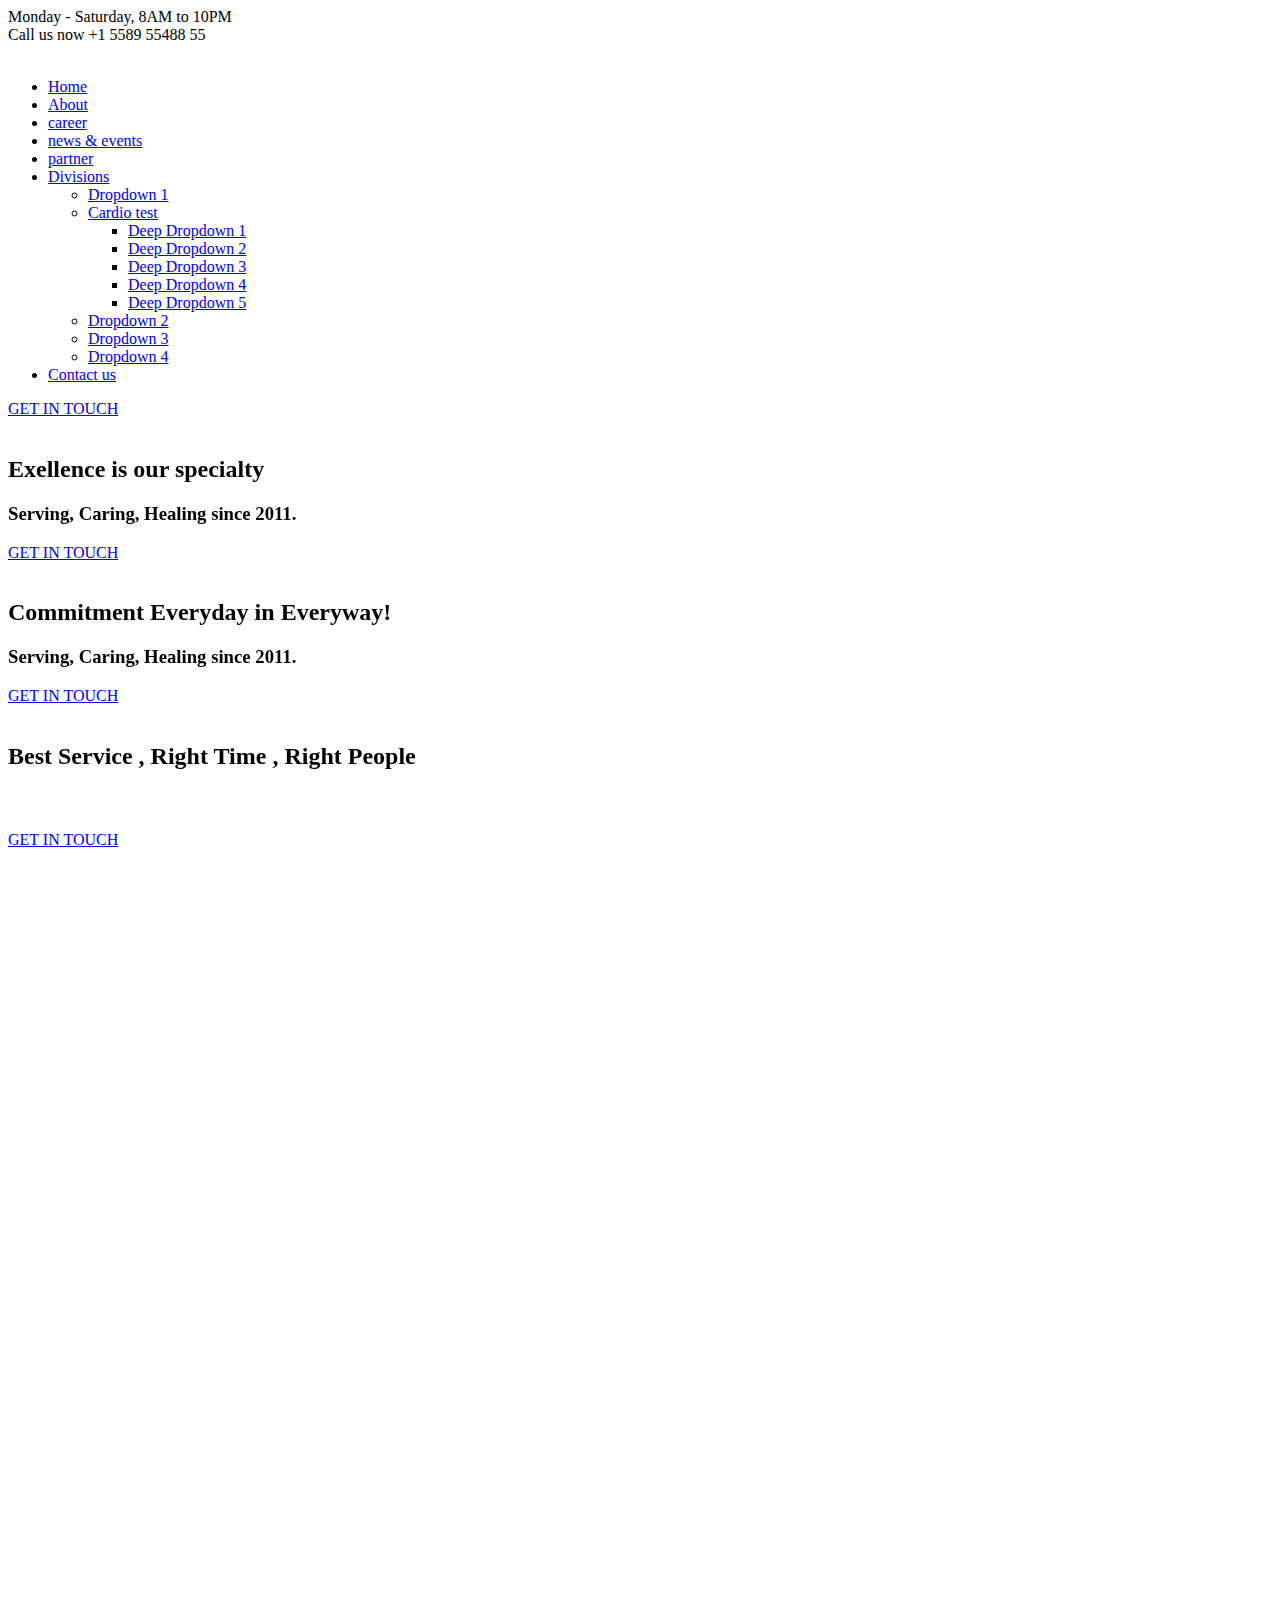
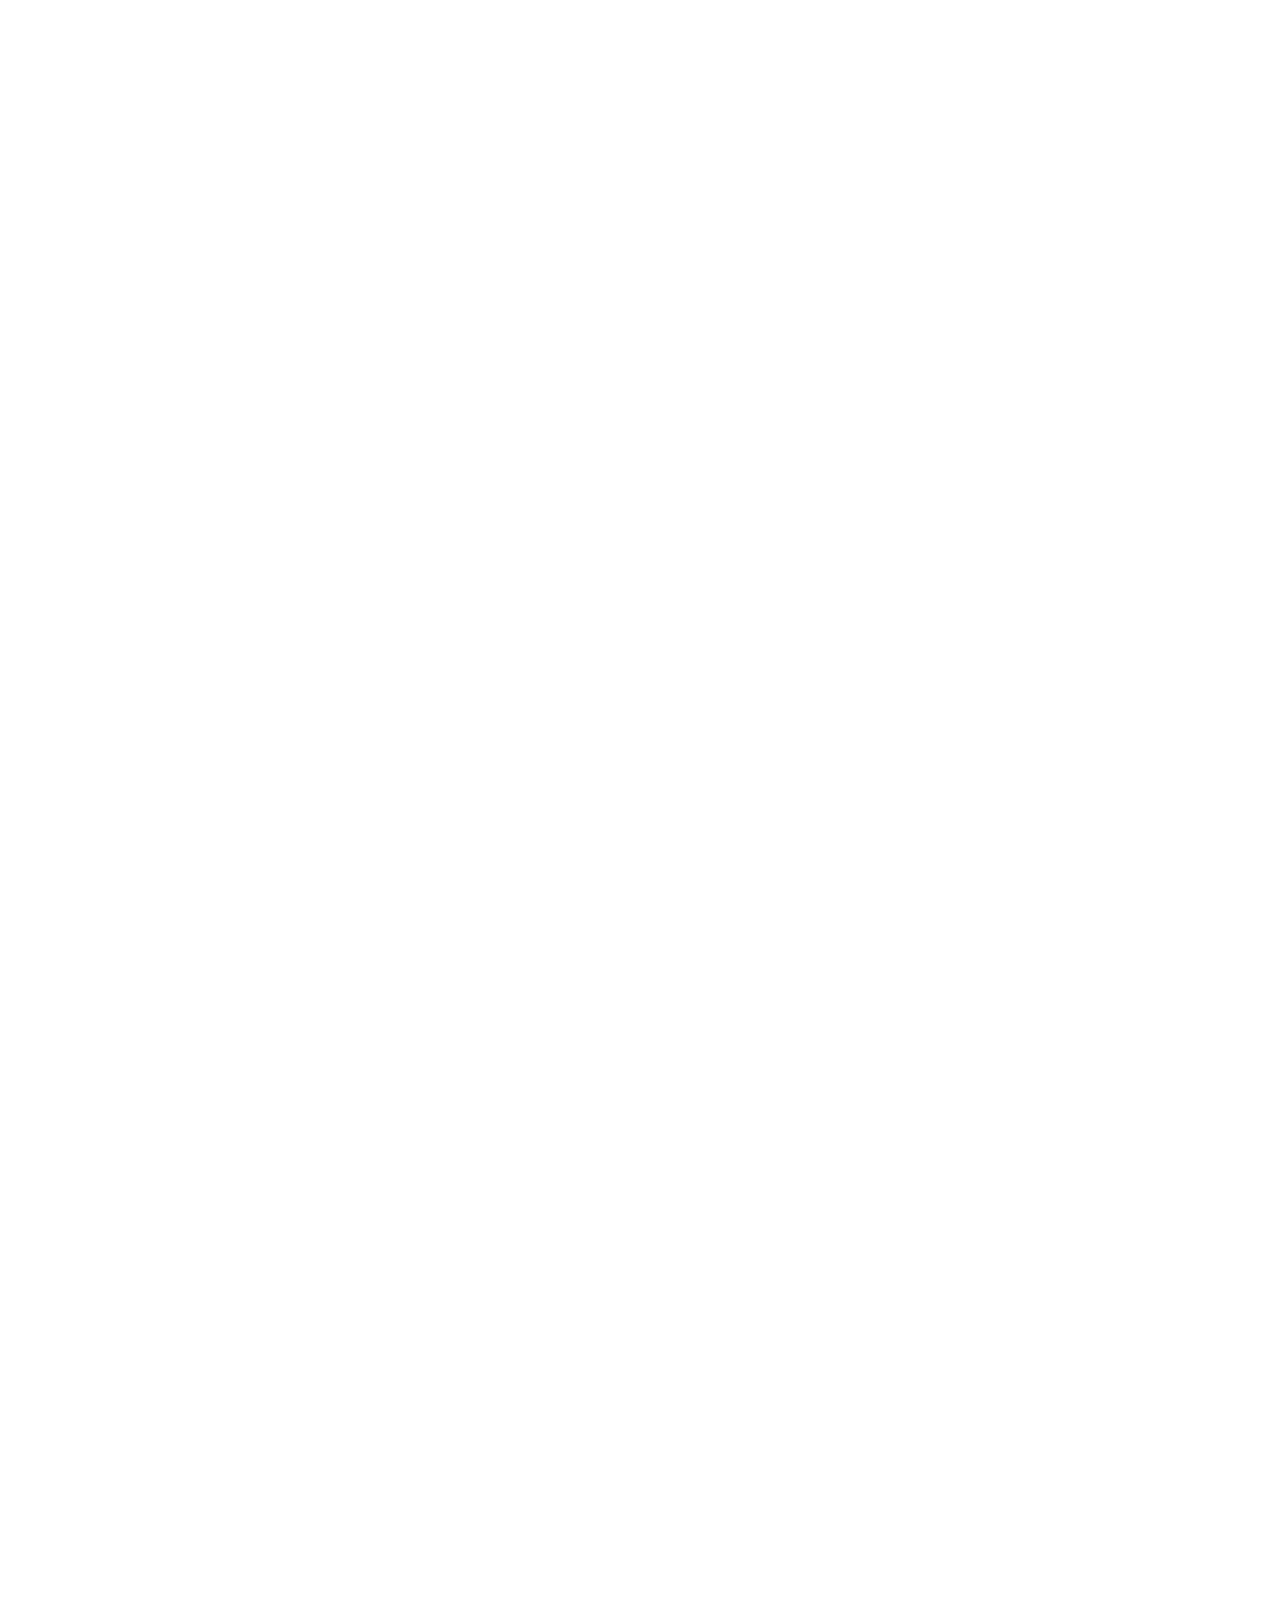
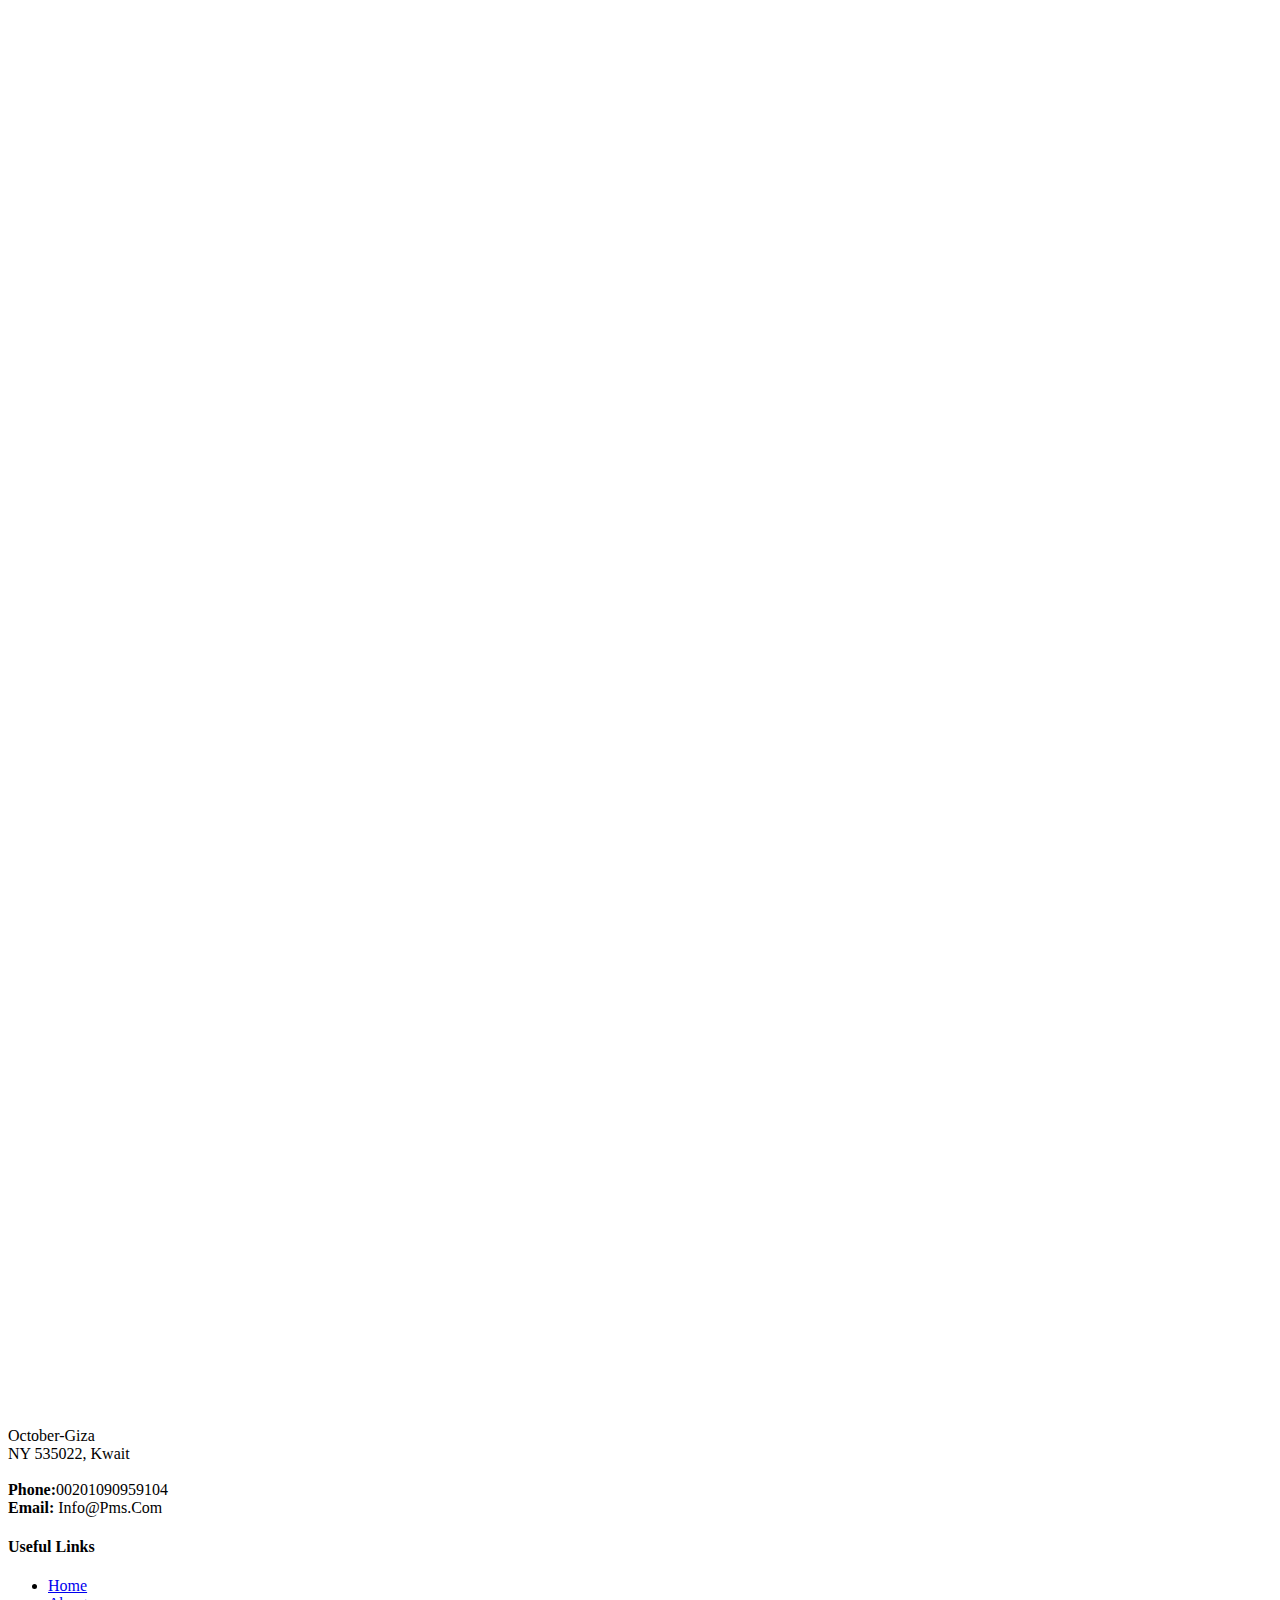
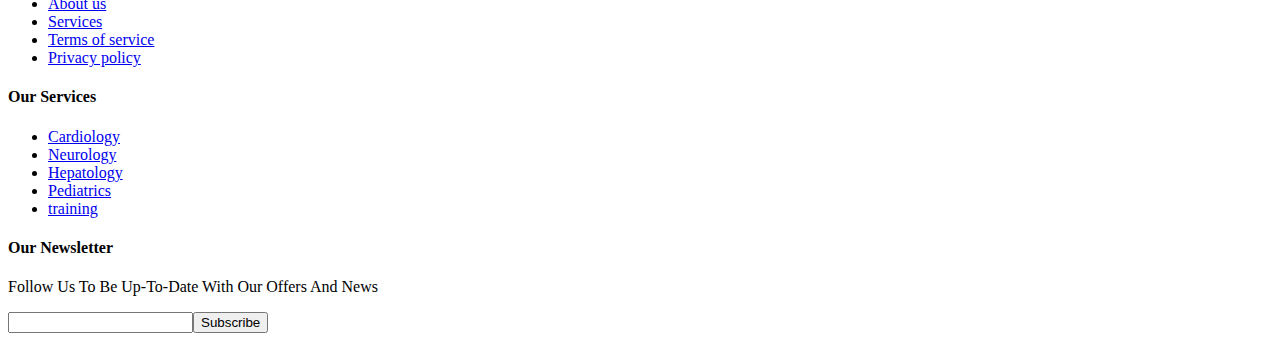
==== index.html @ 4a9a4457 "Update index.html" ====
<!DOCTYPE html>
<html lang="en">

<head>
  <meta charset="utf-8">
  <meta content="width=device-width, initial-scale=1.0" name="viewport">
  <title>PMS MAIN PAGE</title>
  <meta name="description" content="">
  <meta name="keywords" content="">

  <!-- Favicons -->
  <link href="assets/img/logo2-removebg.png" rel="icon">
  <link href="assets/img/logo2-removebg.png" rel="apple-touch-icon">

  <!-- Fonts -->
  <link href="https://fonts.googleapis.com" rel="preconnect">
  <link href="https://fonts.gstatic.com" rel="preconnect" crossorigin>
  <link href="https://fonts.googleapis.com/css2?family=Roboto:ital,wght@0,100;0,300;0,400;0,500;0,700;0,900;1,100;1,300;1,400;1,500;1,700;1,900&family=Poppins:ital,wght@0,100;0,200;0,300;0,400;0,500;0,600;0,700;0,800;0,900;1,100;1,200;1,300;1,400;1,500;1,600;1,700;1,800;1,900&family=Raleway:ital,wght@0,100;0,200;0,300;0,400;0,500;0,600;0,700;0,800;0,900;1,100;1,200;1,300;1,400;1,500;1,600;1,700;1,800;1,900&display=swap" rel="stylesheet">

  <!-- Vendor CSS Files -->
  <link href="assets/vendor/bootstrap/css/bootstrap.min.css" rel="stylesheet">
  <link href="assets/vendor/bootstrap-icons/bootstrap-icons.css" rel="stylesheet">
  <link href="assets/vendor/aos/aos.css" rel="stylesheet">
  <link href="assets/vendor/fontawesome-free/css/all.min.css" rel="stylesheet">
  <link href="assets/vendor/glightbox/css/glightbox.min.css" rel="stylesheet">
  <link href="assets/vendor/swiper/swiper-bundle.min.css" rel="stylesheet">
  <link rel="stylesheet" href="https://cdnjs.cloudflare.com/ajax/libs/font-awesome/6.6.0/css/all.min.css">
  <link rel="stylesheet" href="https://cdnjs.cloudflare.com/ajax/libs/font-awesome/6.6.0/css/all.min.css" integrity="sha512-Kc323vGBEqzTmouAECnVceyQqyqdsSiqLQISBL29aUW4U/M7pSPA/gEUZQqv1cwx4OnYxTxve5UMg5GT6L4JJg==" crossorigin="anonymous" referrerpolicy="no-referrer" />
  <link rel="stylesheet" href="https://unpkg.com/aos@next/dist/aos.css" />
  <!-- Main CSS File -->
  <link href="assets/css/main.css" rel="stylesheet">


</head>

<body class="index-page">

  <header id="header" class="header sticky-top">

    <div class="topbar d-flex align-items-center">
      <div class="container d-flex justify-content-center justify-content-md-between">
        <div class="d-none d-md-flex align-items-center">
          <i class="bi bi-clock me-1"></i> Monday - Saturday, 8AM to 10PM
        </div>
        <div class="d-flex align-items-center">
          <i class="bi bi-phone me-1"></i> Call us now +1 5589 55488 55
        </div>
      </div>
    </div><!-- End Top Bar -->

    <div class="branding d-flex align-items-center">

      <div class="container position-relative d-flex align-items-center justify-content-end">
        <a href="index.html" class="logo d-flex align-items-center me-auto">
          <img src="assets/img/logo2-removebg.png" height="100px" alt="">
          <!-- Uncomment the line below if you also wish to use a text logo -->
          <!-- <h1 class="sitename">Medicio</h1>  -->
        </a>

        <nav id="navmenu" class="navmenu">
          <ul>
            <li><a href="#hero" class="active">Home</a></li>
            <li><a href="#about">About</a></li>
            <li><a href="#services">career</a></li>
            <li><a href="#departments">news & events</a></li>
            <li><a href="#doctors">partner</a></li>
            <li class="dropdown"><a href="#"><span>Divisions</span> <i class="bi bi-chevron-down toggle-dropdown"></i></a>
              <ul>
                <li><a href="#">Dropdown 1</a></li>
                <li class="dropdown"><a href="starter-page.html"><span>Cardio test</span> <i class="bi bi-chevron-down toggle-dropdown"></i></a>
                  <ul>
                    <li><a href="#">Deep Dropdown 1</a></li>
                    <li><a href="#">Deep Dropdown 2</a></li>
                    <li><a href="#">Deep Dropdown 3</a></li>
                    <li><a href="#">Deep Dropdown 4</a></li>
                    <li><a href="#">Deep Dropdown 5</a></li>
                  </ul>
                </li>
                <li><a href="#">Dropdown 2</a></li>
                <li><a href="#">Dropdown 3</a></li>
                <li><a href="#">Dropdown 4</a></li>
              </ul>
            </li>
            <li><a href="#contact">Contact us</a></li>
          </ul>
          <i class="mobile-nav-toggle d-xl-none bi bi-list"></i>
        </nav>

        <a class="cta-btn" href="index.html#appointment">GET IN  TOUCH</a>

      </div>

    </div>

  </header>

  <main class="main">

    <!-- Hero Section -->
    <section id="hero" class="hero section">

      <div id="hero-carousel" class="carousel slide carousel-fade" data-bs-ride="carousel" data-bs-interval="5000">

        <div class="carousel-item active" >
          <img src="assets/img/mid-banner.jpg" alt="">
          <div class="container">
            <h2 data-aos="fade-up" data-aos-duration="1000">Exellence is our specialty</h2>
            <h3 data-aos="fade-down" data-aos-duration="1000">Serving, Caring, Healing since 2011.</h3>
            <a href="#about" class="btn-get-started">GET IN TOUCH</a>
          </div>
        </div><!-- End Carousel Item -->

        <div class="carousel-item">
          <img src="assets/img/hero-carousel/hero-carousel-2.jpg" alt="">
          <div class="container">
            <h2 data-aos="fade-up" data-aos-duration="1000">Commitment Everyday in Everyway! </h2>
          <h3 data-aos="fade-down" data-aos-duration="1000">Serving, Caring, Healing since 2011.</h3>
            <a href="#about" class="btn-get-started">GET IN TOUCH</a>
          </div>
        </div><!-- End Carousel Item -->

        <div class="carousel-item">
          <img src="assets/img/hero-carousel/hero-carousel-3.jpg" alt="">
          <div class="container">
            <h2 style="text-transform: capitalize;" data-aos="fade-up" data-aos-duration="1000">best service , right time , right people</h2>
            <h3 data-aos="fade-down" data-aos-duration="1000">Serving, Caring, Healing since 2011.</h3>
            <a href="#about" class="btn-get-started">GET IN TOUCH</a>
          </div>
        </div><!-- End Carousel Item -->
        <a class="carousel-control-prev" href="#hero-carousel" role="button" data-bs-slide="prev">
          <span class="carousel-control-prev-icon bi bi-chevron-left" aria-hidden="true"></span>
        </a>
        <a class="carousel-control-next" href="#hero-carousel" role="button" data-bs-slide="next">
          <span class="carousel-control-next-icon bi bi-chevron-right" aria-hidden="true"></span>
        </a>
        <ol class="carousel-indicators"></ol>
      </div>
    </section><!-- /Hero Section -->

     <!-- Services Section -->
     <section id="services" class="services section">
     
      <div class="container section-title" data-aos="fade-up">
        <h2>About Us</h2>  
      </div>

      <div class="container">
        <div class="row gy-4">

          <div class="col-lg-4 col-md-6" data-aos="fade-up" data-aos-delay="100">
            <div class="service-item  position-relative" style="text-align: start;">
             <img src="assets/img/1about.png" height="150px" alt="">
              <a href="#" class="stretched-link">
                <h3 data-aos="fade-down" data-aos-duration="1000">Mission</h3>
              </a>
              <p data-aos="fade-up" data-aos-duration="1000">Improves experience of health Care professionals, through providing state of art medical technologies and offering constant clinical support and education.</p>
              <a href=""> Read More  <i class="bi bi-chevron-right"></i></a>
            </div>
          </div><!-- End Service Item -->

          <div class="col-lg-4 col-md-6" data-aos="fade-up" data-aos-delay="200">
            <div class="service-item position-relative" style="text-align: start;">
              <img src="assets/img/2about.jpg" height="150px" alt="">
              <a href="#" class="stretched-link">
                <h3 data-aos="fade-up" data-aos-duration="1000">Vision</h3>
              </a>
              <p data-aos="fade-down" data-aos-duration="1000">To improve quality of life for patients and to be leaders in serving Health care industries with the aid of; innovative technologies and customer services.</p>
              <a href=""> Read More  <i class="bi bi-chevron-right"></i></a>
            </div>
          </div><!-- End Service Item -->

          <div class="col-lg-4 col-md-6" data-aos="fade-up" data-aos-delay="300">
            <div class="service-item position-relative" style="text-align: start;">
              <img src="assets/img/1about.png" height="150px" alt="">
              <a href="#" class="stretched-link">
                <h3 data-aos="fade-down" data-aos-duration="1000">
                  Values</h3>
              </a>
              <p data-aos="fade-up" data-aos-duration="1000">
                Values
                The 4 Cornerstones to MEDVISION success(Patients, Health Care Professionals, Employees & Investors  onstant clinical support and education.).</p>
                <a href=""> Read More <i class="bi bi-chevron-right"></i></a>
            </div>
          </div><!-- End Service Item -->

        </div>
      </div>
    </section><!-- /Services Section -->


     <!-- About Section -->
     <section id="about" class="about section">

     
      <div class="container section-title" data-aos="fade-up">
        <h2>Who We Are</h2>   
      </div>

      <div class="container">

        <div class="row gy-4">
         
          <div class="col-lg-6 content" data-aos="fade-up" data-aos-delay="200" id="about-text">
            <h3 data-aos="fade-in" data-aos-duration="1000">Medvision For Medical Services Company was established in 2011, and is the medical subsidiary of SADITA Holdings.</h3>
          
            <ul data-aos="fade-in" data-aos-duration="1000">
              <li><i class="bi bi-check2-all"></i> <span>Ullamco laboris nisi ut aliquip ex ea commodo consequat.</span></li>
              <li><i class="bi bi-check2-all"></i> <span>Duis aute irure dolor in reprehenderit in voluptate velit.</span></li>
              <li><i class="bi bi-check2-all"></i> <span>Ullamco laboris nisi ut aliquip ex ea commodo consequat. Duis aute irure dolor in reprehenderit in voluptate trideta storacalaperda mastiro dolore eu fugiat nulla pariatur.</span></li>
            </ul>
            <p>
              The different divisions in Medvision company do their hardest in supplying and distributing the
               highest quality of products, Medical equipment, disposables and services to both public and private sectors.
            </p>
          </div>

          <div class="col-lg-6 position-relative align-self-start" data-aos="fade-up" data-aos-delay="100" data-aos="fade-down" data-aos-duration="1000">
            <img src="assets/img/about-us-HOME2.4.png" class="img-fluid" alt="">
            <a href="" class="glightbox pulsating-play-btn"></a>
          </div>

        </div>
      </div>


      <section id="stats" class="stats section">
        <div class="container" data-aos="fade-up" data-aos-delay="100">
          <div class="row gy-4">
  
            <div class="col-lg-3 col-md-6">
              <div class="stats-item d-flex align-items-center w-100 h-100">
                <i class="fa-solid fa-check"></i>
                <div>
                  <span data-purecounter-start="0" data-purecounter-end="70" data-purecounter-duration="1" class="purecounter"></span>
                  <p>Trusted Suppliers</p>
                </div>
              </div>
            </div><!-- End Stats Item -->
  
            <div class="col-lg-3 col-md-6">
              <div class="stats-item d-flex align-items-center w-100 h-100">
                <i class="fa-solid fa-user-tie"></i>
                <div>
                  <span data-purecounter-start="0" data-purecounter-end="69" data-purecounter-duration="1" class="purecounter"></span>
                  <p>Staffs</p>
                </div>
              </div>
            </div><!-- End Stats Item -->
  
            <div class="col-lg-3 col-md-6">
              <div class="stats-item d-flex align-items-center w-100 h-100">
                <i class="fa-solid fa-laptop-medical"></i>
                <div>
                  <span data-purecounter-start="0" data-purecounter-end="300" data-purecounter-duration="1" class="purecounter"></span>
                  <p>medical mahcine</p>
                </div>
              </div>
            </div><!-- End Stats Item -->
  
            <div class="col-lg-3 col-md-6">
              <div class="stats-item d-flex align-items-center w-100 h-100">
                <i class="fas fa-award flex-shrink-0"></i>
                <div>
                  <span data-purecounter-start="0" data-purecounter-end="33" data-purecounter-duration="1" class="purecounter"></span>
                  <p>Awards</p>
                </div>
              </div>
            </div><!-- End Stats Item -->
          </div>
       </div>
      </section><!-- /Stats Section -->
    </section><!-- /About Section -->

   
    <!-- Call To Action Section -->
    <section id="call-to-action" class="call-to-action section accent-background" style="background-image: url(./assets/img/mid-banner.jpg); background-repeat: no-repeat; background-position: center; background-size: cover;">

      <div class="container">
        <div class="row justify-content-center" data-aos="zoom-in" data-aos-delay="100">
          <div class="col-xl-10">
            <div class="text-center">
              <h5>
                Today, with decade of innovation under our belts, Medvision is taking on the challenges of a
                 new generation by applying state-of-the-art materials to deliver enhanced caregiving and better
                  patient outcomes into the future. Medvision is always innovating to deliver healthcare, The Company’s
                 line of business includes the wholesale distribution of surgical and other medical instruments, apparatus, and equipment.</h5>
             
              <a class="cta-btn" href="gitintouch.html">GET IN TOUCH</a>
            </div>
          </div>
        </div>
      </div>

    </section><!-- /Call To Action Section -->



    <!-- Services Section -->
    <section id="services" class="services section">
      <div class="container section-title" data-aos="fade-up">
        <h2>Our Divison</h2>
      </div>


      <div class="container">
        <div class="row gy-4">

          <div class="col-lg-4 col-md-6" data-aos="fade-up" data-aos-delay="100">
            <div class="service-item  position-relative">
              <img src="assets/img/divison/card.jpg" height="150px" alt="">
              <a href="#" class="stretched-link">
                <h3 data-aos="slide-left" data-aos-duration="1000">Cardio & Vascular</h3>
              </a>
              <p>Selling wide variety of products in the field of cardiology, cardiac surgery, vascular surgery and intervention.</p>
              <a href=""> Read More <i class="bi bi-chevron-right"></i></a>
            </div>
          </div><!-- End Service Item -->

          <div class="col-lg-4 col-md-6" data-aos="fade-up" data-aos-delay="200">
            <div class="service-item position-relative">
              <img src="assets/img/divison/critical.jpg" height="150px" alt="">
              <a href="#" class="stretched-link">
                <h3>Critical Care</h3>
              </a>
              <p>We are focusing on most critical areas and specialties in the hospitals by presenting multiple multinational agencies.</p>
              <a href=""> Read More <i class="bi bi-chevron-right"></i></a>
            </div>
          </div><!-- End Service Item -->

          <div class="col-lg-4 col-md-6" data-aos="fade-up" data-aos-delay="300">
            <div class="service-item position-relative">
              <img src="assets/img/divison/gas.jpg" height="150px" alt="">
              <a href="#" class="stretched-link">
                <h3 data-aos="slide-right" data-aos-duration="1000">Gastrointestinal</h3>
              </a>
              <p>In GI Division, Medvision is targeting one of the most important markets in Kuwait as obesity and GIT disorders.</p>
              <a href=""> Read More <i class="bi bi-chevron-right"></i></a>
            </div>
          </div><!-- End Service Item -->

          <div class="col-lg-4 col-md-6" data-aos="fade-up" data-aos-delay="400">
            <div class="service-item position-relative">
              <img src="assets/img/divison/lab.jpg" height="150px" alt="">
              <a href="#" class="stretched-link">
                <h3 data-aos="slide-left" data-aos-duration="1000">Laboratory</h3>
              </a>
              <p>Laboratory department’s goal is providing the latest technologies  advances, emerging technologies, and evolving healthcare need.</p>
              <a href=""> Read More <i class="bi bi-chevron-right"></i></a>
            </div>
          </div><!-- End Service Item -->

          <div class="col-lg-4 col-md-6" data-aos="fade-up" data-aos-delay="500">
            <div class="service-item position-relative">
              <img src="assets/img/divison/darma.jpg" height="150px" alt="">
              <a href="#" class="stretched-link">
                <h3>Derma Cosmetics</h3>
              </a>
              <p>Derma-cosmetic products are applied locally to the skin scalp and hair, and combine a cosmetic action with a dermatological.</p>
              <a href=""> Read More <i class="bi bi-chevron-right"></i></a>
            </div>
          </div><!-- End Service Item -->

          <div class="col-lg-4 col-md-6" data-aos="fade-up" data-aos-delay="600">
            <div class="service-item position-relative">
              <img src="assets/img/divison/disinct.jpg" height="150px" alt="">
              <a href="#" class="stretched-link">
                <h3 data-aos="slide-right" data-aos-duration="1000"> Disinfection</h3>
              </a>
              <p>Medvision Disinfection Division is critical component of  preventive medicine unit in the hospital infection Control Department.</p>
              <a href=""> Read More <i class="bi bi-chevron-right"></i></a>
            </div>
          </div><!-- End Service Item -->

          <div class="col-lg-4 col-md-6" data-aos="fade-up" data-aos-delay="600">
            <div class="service-item position-relative">
              <img src="assets/img/divison/dis.jpg" height="150px" alt="">
              <a href="#" class="stretched-link">
                <h3 data-aos="slide-left" data-aos-duration="1000">Disposable</h3>
              </a>
              <p>We provides hospitals with daily use products, such as: gloves, needles, syringes, IVC, gown, woven and non-woven items.</p>
              <a href=""> Read More <i class="bi bi-chevron-right"></i></a>
            </div>
          </div><!-- End Service Item -->


          <div class="col-lg-4 col-md-6" data-aos="fade-up" data-aos-delay="600">
            <div class="service-item position-relative">
              <img src="assets/img/divison/support.jpg" height="150px" alt="">
              <a href="#" class="stretched-link">
                <h3>Technical Support</h3>
              </a>
              <p>We analyze and design solutions to problems in biology and medicine, with the goal of improving the quality.</p>
              <a href=""> Read More <i class="bi bi-chevron-right"></i></a>
            </div>
          </div><!-- End Service Item -->

          <div class="col-lg-4 col-md-6" data-aos="fade-up" data-aos-delay="300">
            <div class="service-item position-relative">
              <img src="assets/img/1about.png" height="150px" alt="">
              <a href="#" class="stretched-link">
                <h3 data-aos="slide-right" data-aos-duration="1000">
                  Values</h3>
              </a>
              <p>
                Values
                The 4 Cornerstones to MEDVISION success(Patients, Health Care Professionals, Employees & Investors  onstant clinical support and education.).</p>
                <a href=""> Read More <i class="bi bi-chevron-right"></i></a>
            </div>
          </div><!-- End Service Item -->


        </div>
      </div>
    </section><!-- /Services Section -->

   

  

    <!-- Testimonials Section -->
    <section id="testimonials" class="testimonials section">

     
      <div class="container section-title" data-aos="fade-up">
        <h2>Testimonials</h2>
       
      </div>


      <div class="container" data-aos="fade-up" data-aos-delay="100">

        <div class="swiper init-swiper" data-speed="600" data-delay="5000" data-breakpoints="{ &quot;320&quot;: { &quot;slidesPerView&quot;: 1, &quot;spaceBetween&quot;: 40 }, &quot;1200&quot;: { &quot;slidesPerView&quot;: 3, &quot;spaceBetween&quot;: 40 } }">
          <script type="application/json" class="swiper-config">
            {
              "loop": true,
              "speed": 600,
              "autoplay": {
                "delay": 5000
              },
              "slidesPerView": "auto",
              "pagination": {
                "el": ".swiper-pagination",
                "type": "bullets",
                "clickable": true
              },
              "breakpoints": {
                "320": {
                  "slidesPerView": 1,
                  "spaceBetween": 40
                },
                "1200": {
                  "slidesPerView": 3,
                  "spaceBetween": 20
                }
              }
            }
          </script>
          <div class="swiper-wrapper">

            <div class="swiper-slide">
              <div class="testimonial-item" "="">
            <p>
              <i class=" bi bi-quote quote-icon-left"></i>
                <span>Proin iaculis purus consequat sem cure digni ssim donec porttitora entum suscipit rhoncus. Accusantium quam, ultricies eget id, aliquam eget nibh et. Maecen aliquam, risus at semper.</span>
                <i class="bi bi-quote quote-icon-right"></i>
                </p>
                <img src="assets/img/testimonials/testimonials-1.jpg" class="testimonial-img" alt="">
                <h3>Saul Goodman</h3>
                <h4>Ceo &amp; Founder</h4>
              </div>
            </div><!-- End testimonial item -->

            <div class="swiper-slide">
              <div class="testimonial-item">
                <p>
                  <i class="bi bi-quote quote-icon-left"></i>
                  <span>Export tempor illum tamen malis malis eram quae irure esse labore quem cillum quid malis quorum velit fore eram velit sunt aliqua noster fugiat irure amet legam anim culpa.</span>
                  <i class="bi bi-quote quote-icon-right"></i>
                </p>
                <img src="assets/img/testimonials/testimonials-2.jpg" class="testimonial-img" alt="">
                <h3>Sara Wilsson</h3>
                <h4>Designer</h4>
              </div>
            </div><!-- End testimonial item -->

            <div class="swiper-slide">
              <div class="testimonial-item">
                <p>
                  <i class="bi bi-quote quote-icon-left"></i>
                  <span>Enim nisi quem export duis labore cillum quae magna enim sint quorum nulla quem veniam duis minim tempor labore quem eram duis noster aute amet eram fore quis sint minim.</span>
                  <i class="bi bi-quote quote-icon-right"></i>
                </p>
                <img src="assets/img/testimonials/testimonials-3.jpg" class="testimonial-img" alt="">
                <h3>Jena Karlis</h3>
                <h4>Store Owner</h4>
              </div>
            </div><!-- End testimonial item -->

            <div class="swiper-slide">
              <div class="testimonial-item">
                <p>
                  <i class="bi bi-quote quote-icon-left"></i>
                  <span>Fugiat enim eram quae cillum dolore dolor amet nulla culpa multos export minim fugiat dolor enim duis veniam ipsum anim magna sunt elit fore quem dolore labore illum veniam.</span>
                  <i class="bi bi-quote quote-icon-right"></i>
                </p>
                <img src="assets/img/testimonials/testimonials-4.jpg" class="testimonial-img" alt="">
                <h3>Matt Brandon</h3>
                <h4>Freelancer</h4>
              </div>
            </div><!-- End testimonial item -->

            <div class="swiper-slide">
              <div class="testimonial-item">
                <p>
                  <i class="bi bi-quote quote-icon-left"></i>
                  <span>Quis quorum aliqua sint quem legam fore sunt eram irure aliqua veniam tempor noster veniam sunt culpa nulla illum cillum fugiat legam esse veniam culpa fore nisi cillum quid.</span>
                  <i class="bi bi-quote quote-icon-right"></i>
                </p>
                <img src="assets/img/testimonials/testimonials-5.jpg" class="testimonial-img" alt="">
                <h3>John Larson</h3>
                <h4>Entrepreneur</h4>
              </div>
            </div><!-- End testimonial item -->

          </div>
          <div class="swiper-pagination"></div>
        </div>

      </div>

    </section><!-- /Testimonials Section -->

    <!-- Services Section -->
   <section id="services" class="services section" style="position: relative; z-index: 999;">
    <section id="call-to-action" class="call-to-action section accent-background" style="background-image: url(./assets/img/mid-banner.jpg); background-repeat: no-repeat; background-position: center; background-size: cover; position: relative;
  z-index: 997;
  height: 40vh;">
    <div class="container" style="position: relative; z-index: 997;">
      <div class="row justify-content-center" data-aos="zoom-in" data-aos-delay="100">
        <div class="col-xl-10">
          <div class="text-center">
           
      <div class="container section-title" data-aos="fade-up">
        <h2>Recent News & Events</h2>    
      </div>

          </div>

        </div>
      </div>
    </div>
  </section><!-- /Call To Action Section -->

    <div class="container" id="news-container">

      <div class="row gy-4">

        <div class="col-lg-4 col-md-6" data-aos="fade-up">
          <div class="service-item  position-relative" style="text-align: start;" data-aos-delay="100" data-aos="slide-left" data-aos-duration="1000">
           <img src="assets/img/1about.png" height="150px" alt="" id="news-img">  
           <h3></h3>        
            <p>Medvision Commends Nurses at GCC International Nurses Day Event</p>
            <a href=""> <i class="bi bi-clock"></i>  April 2, 2024e</a>
          </div>
        </div><!-- End Service Item -->

        <div class="col-lg-4 col-md-6" data-aos="fade-up" data-aos-delay="200" data-aos="fade-up" data-aos-duration="1000">
          <div class="service-item position-relative" style="text-align: start;">
            <img src="assets/img/1about.png" height="150px" alt="" id="news-img">      
            <h3></h3>   
            <p>Medvision Highlights Successful Participation at CMEF 2024</p>
            <a href=""> <i class="bi bi-clock"></i> April 1, 202</a>
          </div>
        </div><!-- End Service Item -->

        <div class="col-lg-4 col-md-6" data-aos="fade-up" data-aos-delay="300" data-aos="slide-left" data-aos-duration="1000">
          <div class="service-item position-relative" style="text-align: start;" data-aos-delay="100" data-aos="slide-right" data-aos-duration="1000">
           
            <img src="assets/img/1about.png" height="150px" alt=""  id="news-img">
            <h3></h3>
            <p>
              Medvision GI Celebrates Successful Fujifilm EUS Tower Demonstration</p>
              <a href=""><i class="bi bi-clock"></i>  April 1, 2024</a>
          </div>
        </div><!-- End Service Item -->

      </div>
    </div>
  </section><!-- /Services Section -->





  </main>

   <!-- ======= Footer ======= -->
   <footer id="footer">
    <div class="footer-top">
      <div class="container">
        <div class="row">

          <div class="col-lg-3 col-md-6" id="foot-first">
            <div class="footer-info">
             <img src="assets/img/logo2-removebg.png" height="150px" alt="" id="foot-img">
              <p style="text-transform: capitalize;">
                october-giza <br>
                NY 535022, kwait<br><br>
                <strong>Phone:</strong>00201090959104<br>
                <strong>Email:</strong> info@pms.com<br>
              </p>
              <div class="social-links mt-3">
                <a href="#" class="x"><i class="bi bi-twitter-x"></i></a>
                <a href="#" class="facebook"><i class="bi bi-facebook"></i></a>
                <a href="#" class="instagram"><i class="bi bi-instagram"></i></i></a>
                <a href="#" class="tiktok"><i class="bi bi-tiktok"></i></a>
              </div>
            </div>
          </div>

          <div class="col-lg-2 col-md-6 footer-links">
            <h4>Useful Links</h4>
            <ul>
              <li><i class="bi bi-chevron-right"></i> <a href="#">Home</a></li>
              <li><i class="bi bi-chevron-right"></i> <a href="#">About us</a></li>
              <li><i class="bi bi-chevron-right"></i> <a href="#">Services</a></li>
              <li><i class="bi bi-chevron-right"></i> <a href="#">Terms of service</a></li>
              <li><i class="bi bi-chevron-right"></i> <a href="#">Privacy policy</a></li>
            </ul>
          </div>

          <div class="col-lg-3 col-md-6 footer-links">
            <h4>Our Services</h4>
            <ul>
              <li><i class="bi bi-chevron-right"></i> <a href="#">Cardiology</a></li>
              <li><i class="bi bi-chevron-right"></i> <a href="#">Neurology</a></li>
              <li><i class="bi bi-chevron-right"></i> <a href="#">Hepatology</a></li>
              <li><i class="bi bi-chevron-right"></i> <a href="#">Pediatrics</a></li>
              <li><i class="bi bi-chevron-right"></i> <a href="#">training</a></li>
            </ul>
          </div>

          <div class="col-lg-4 col-md-6 footer-newsletter">
            <h4>Our Newsletter</h4>
            <p style="text-transform: capitalize;">follow us to be up-to-date with our offers and news</p>
            <form action="" method="post">
              <input type="email" name="email"><input type="submit" value="Subscribe">
            </form>

          </div>
        </div>
      </div>
    </div>
  </footer><!-- End Footer -->


   

  <!-- Scroll Top -->
  <a href="#" id="scroll-top" class="scroll-top d-flex align-items-center justify-content-center"><i class="bi bi-arrow-up-short"></i></a>

  <!-- Preloader -->
  <div id="preloader"></div>

  <!-- Vendor JS Files -->
  <script src="assets/vendor/bootstrap/js/bootstrap.bundle.min.js"></script>
  <script src="assets/vendor/php-email-form/validate.js"></script>
  <script src="assets/vendor/aos/aos.js"></script>
  <script src="assets/vendor/glightbox/js/glightbox.min.js"></script>
  <script src="assets/vendor/purecounter/purecounter_vanilla.js"></script>
  <script src="assets/vendor/swiper/swiper-bundle.min.js"></script>
  <script src="https://unpkg.com/aos@next/dist/aos.js"></script>
  <script>
    AOS.init();
  </script>

  <!-- Main JS File -->
  <script src="assets/js/main.js"></script>

</body>

</html>
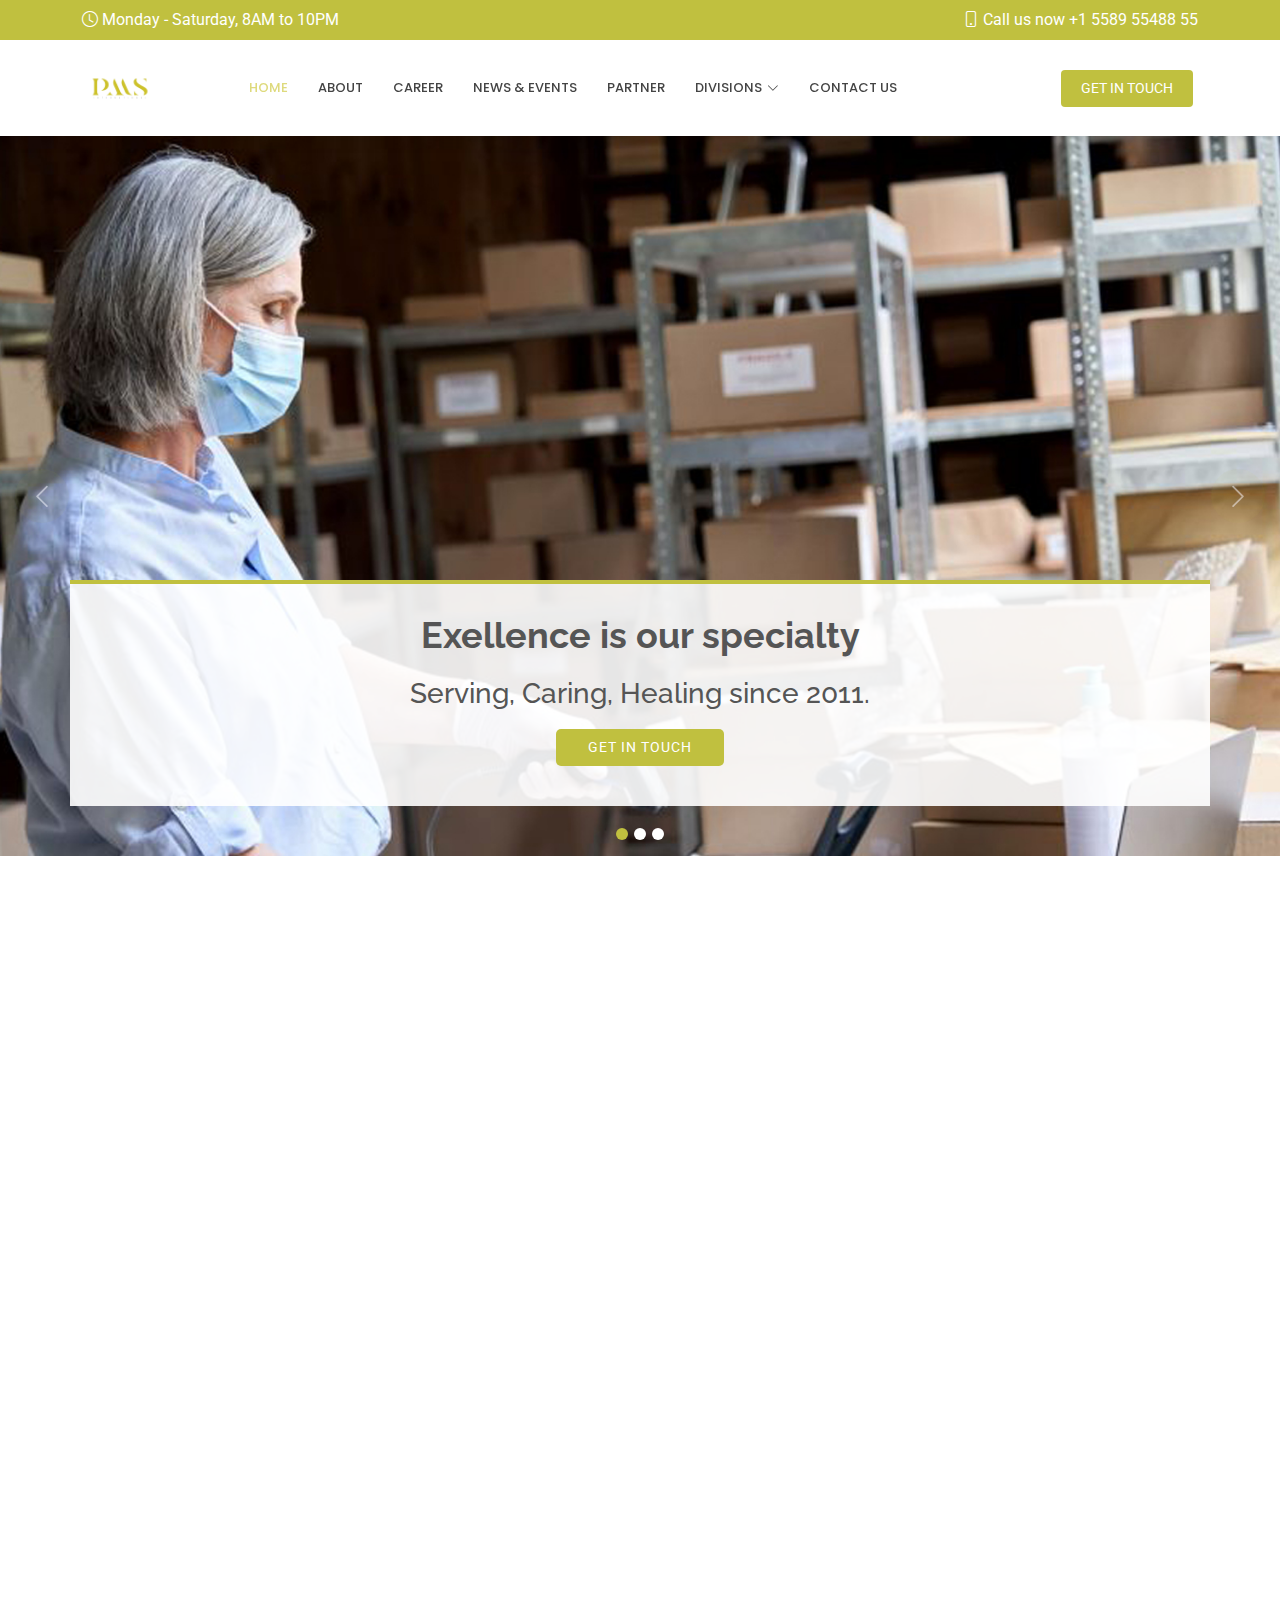
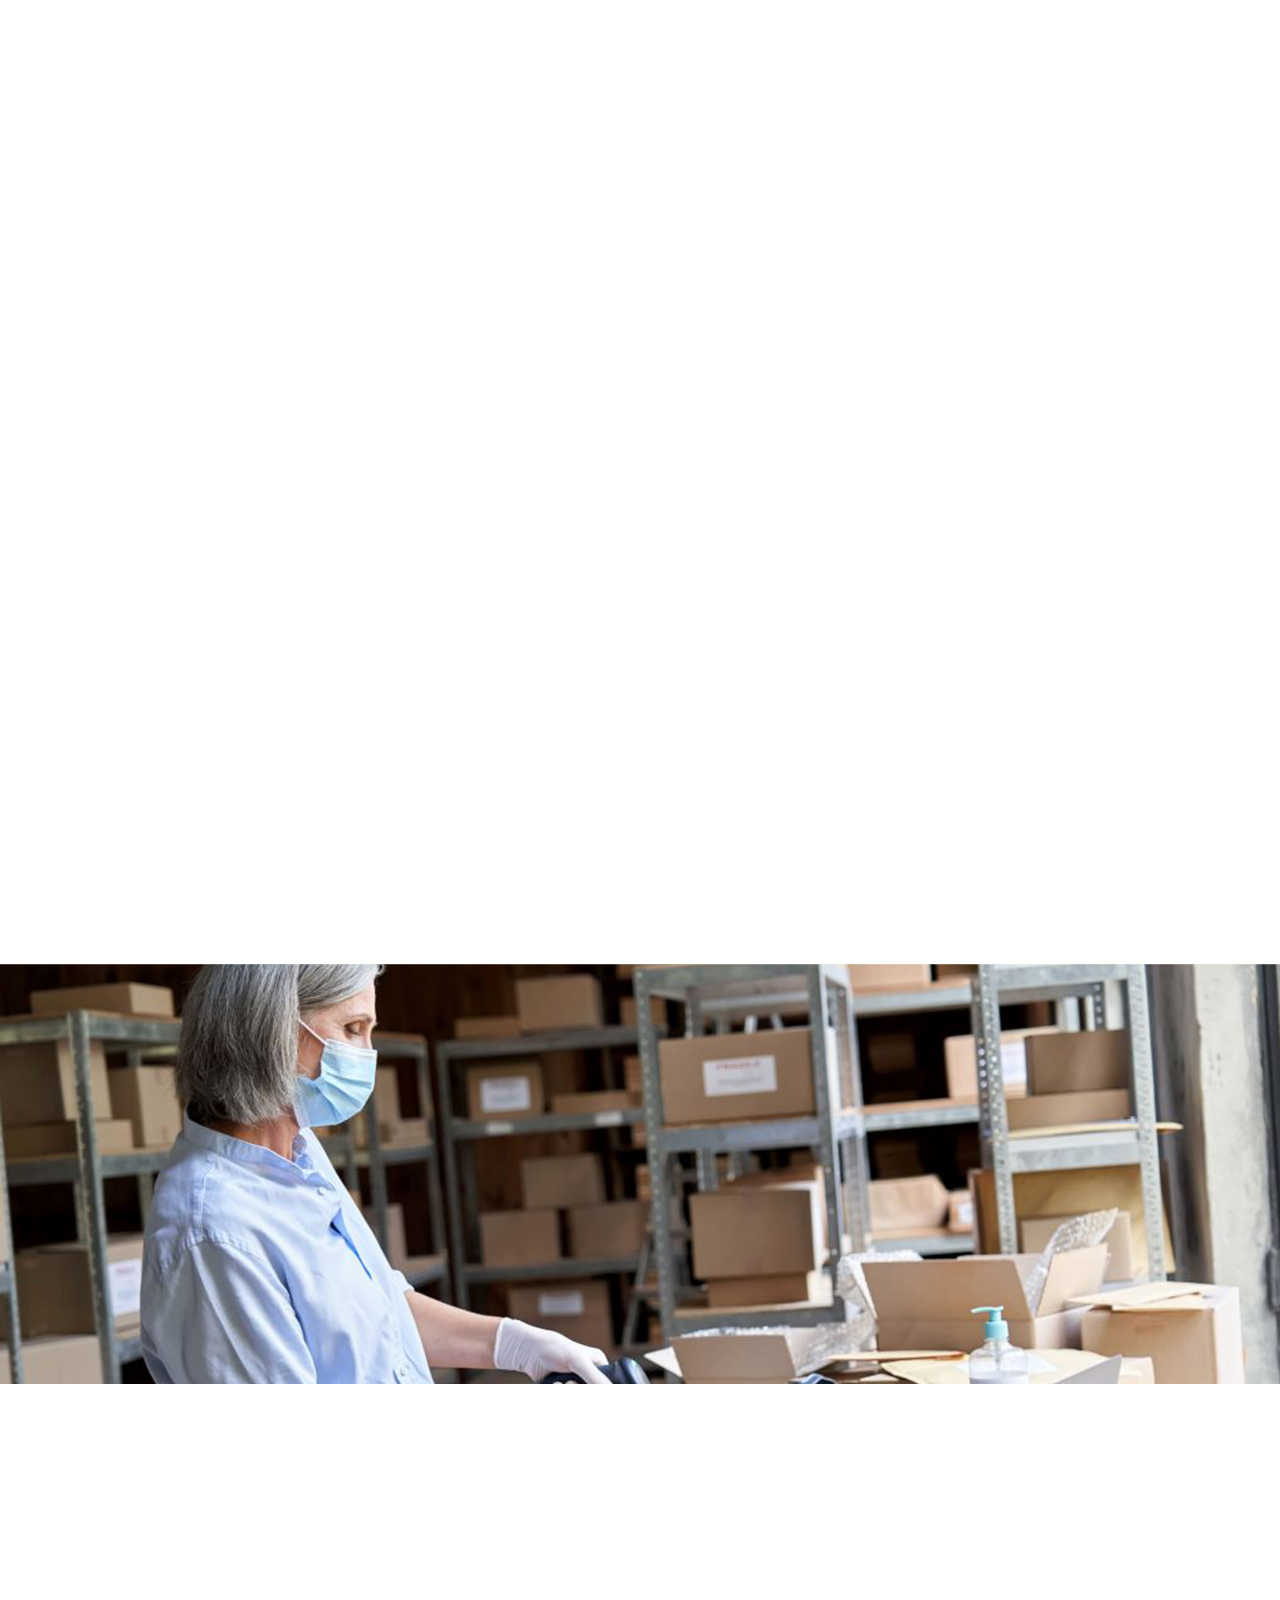
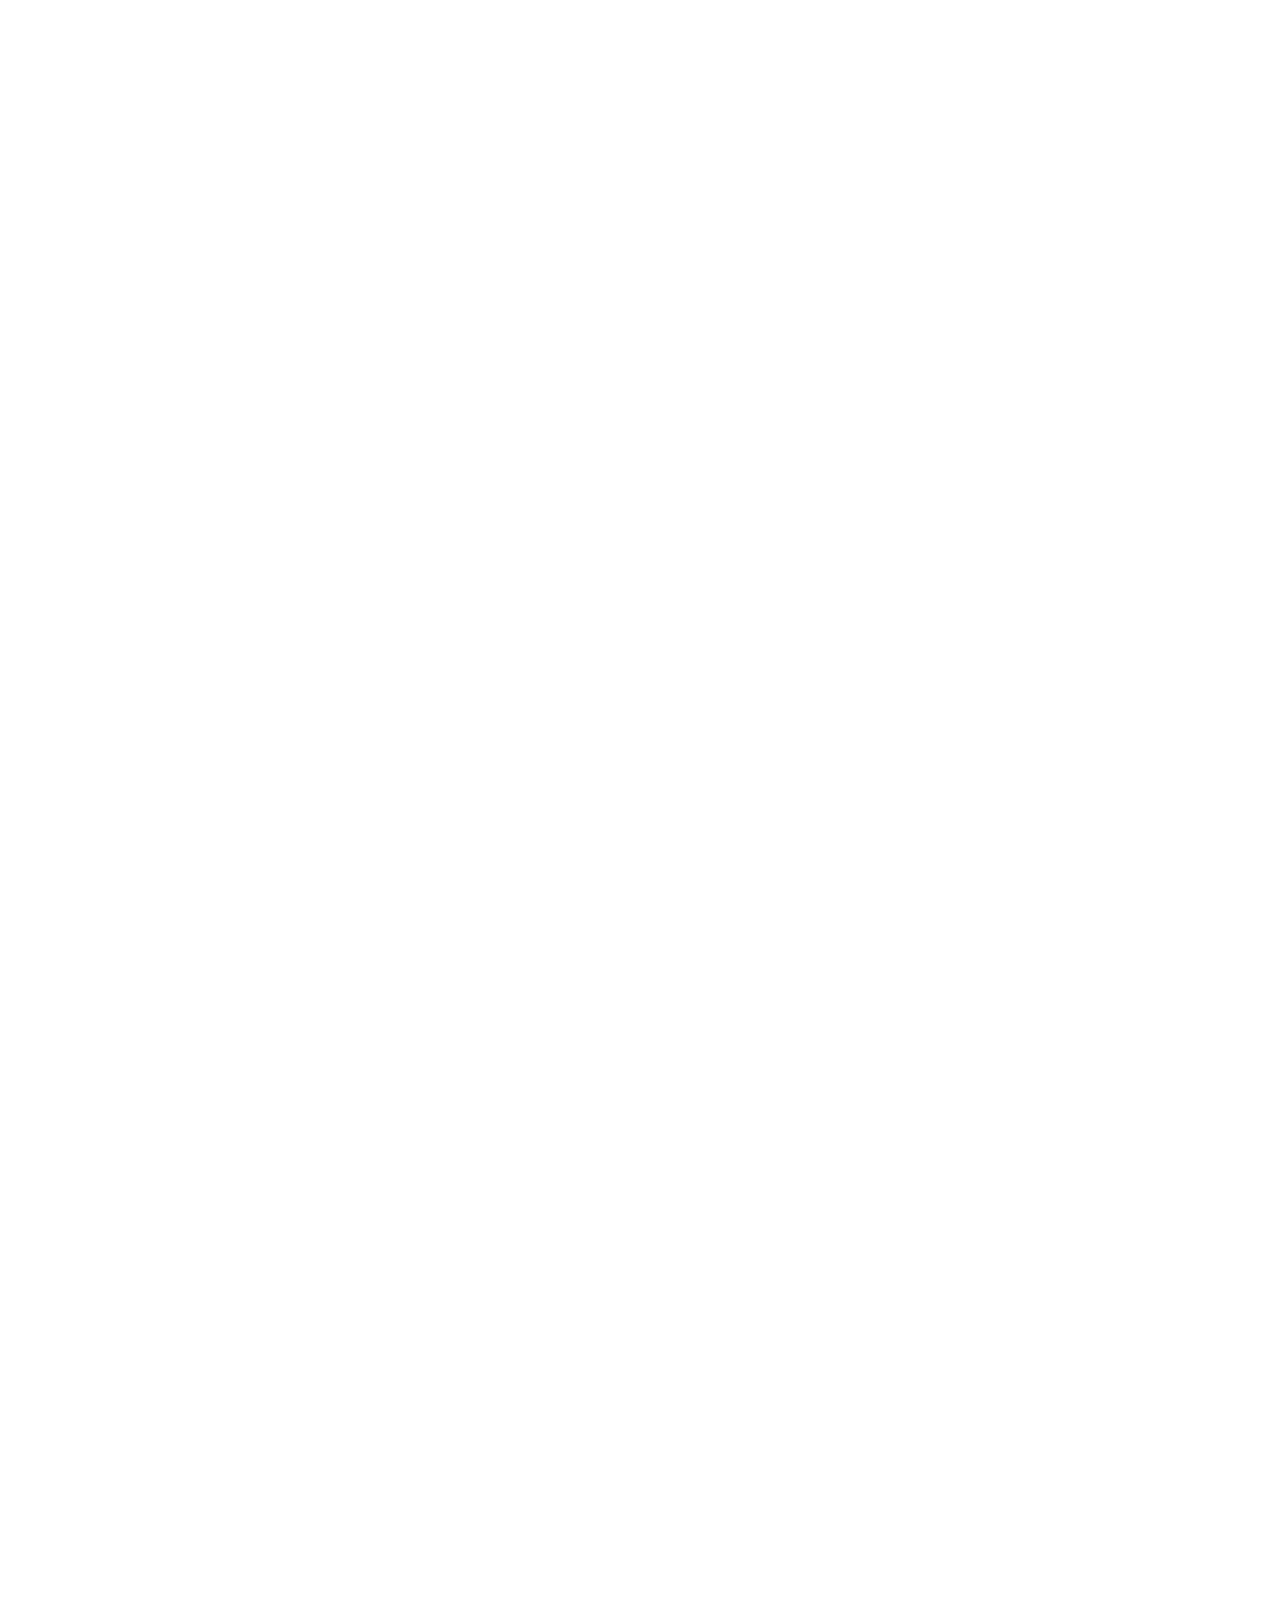
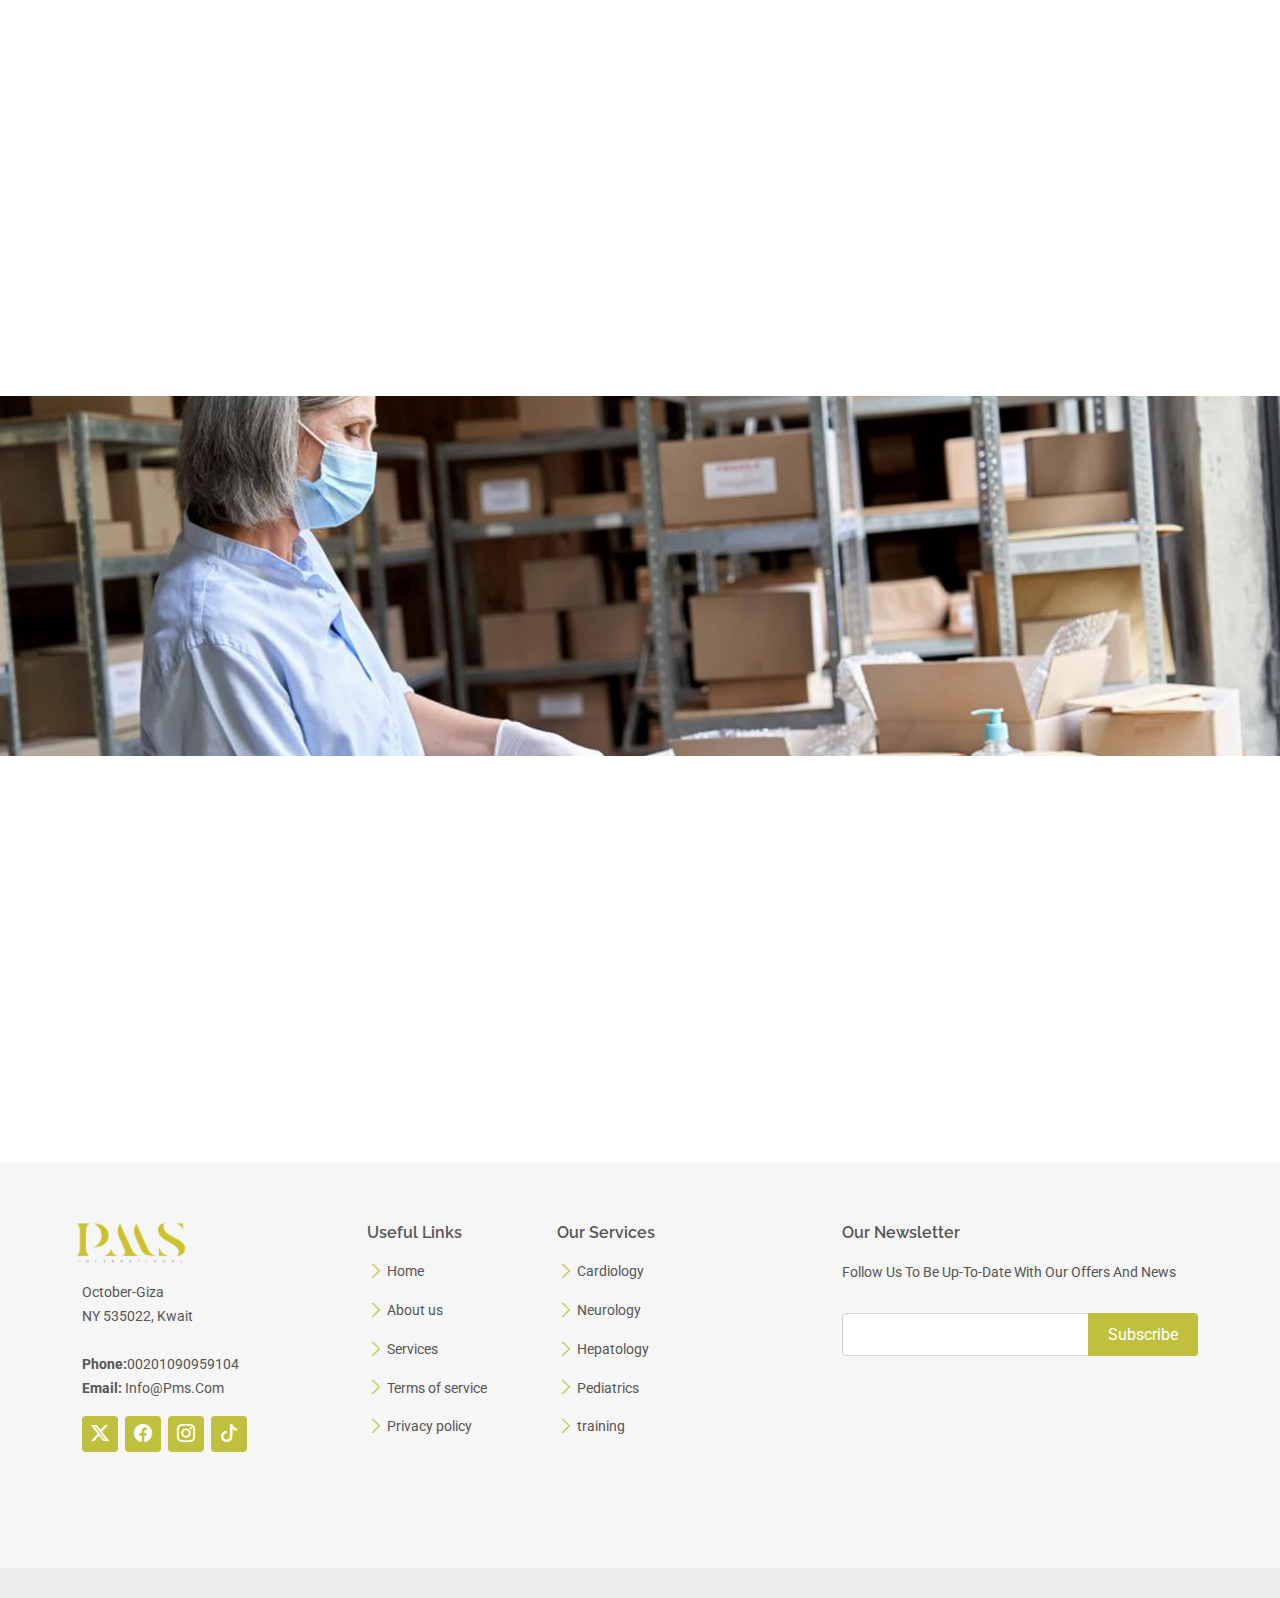
==== commit de6733fd: "first commit" ====
--- a/index.html
+++ b/index.html
@@ -216,7 +216,7 @@
 
           <div class="col-lg-6 position-relative align-self-start" data-aos="fade-up" data-aos-delay="100" data-aos="fade-down" data-aos-duration="1000">
             <img src="assets/img/about-us-HOME2.4.png" class="img-fluid" alt="">
-            <a href="" class="glightbox pulsating-play-btn"></a>
+            <a href="https://www.youtube.com/watch?v=Y7f98aduVJ8" class="glightbox pulsating-play-btn"></a>
           </div>
 
         </div>
@@ -679,4 +679,4 @@
 
 </body>
 
-</html>
+</html>